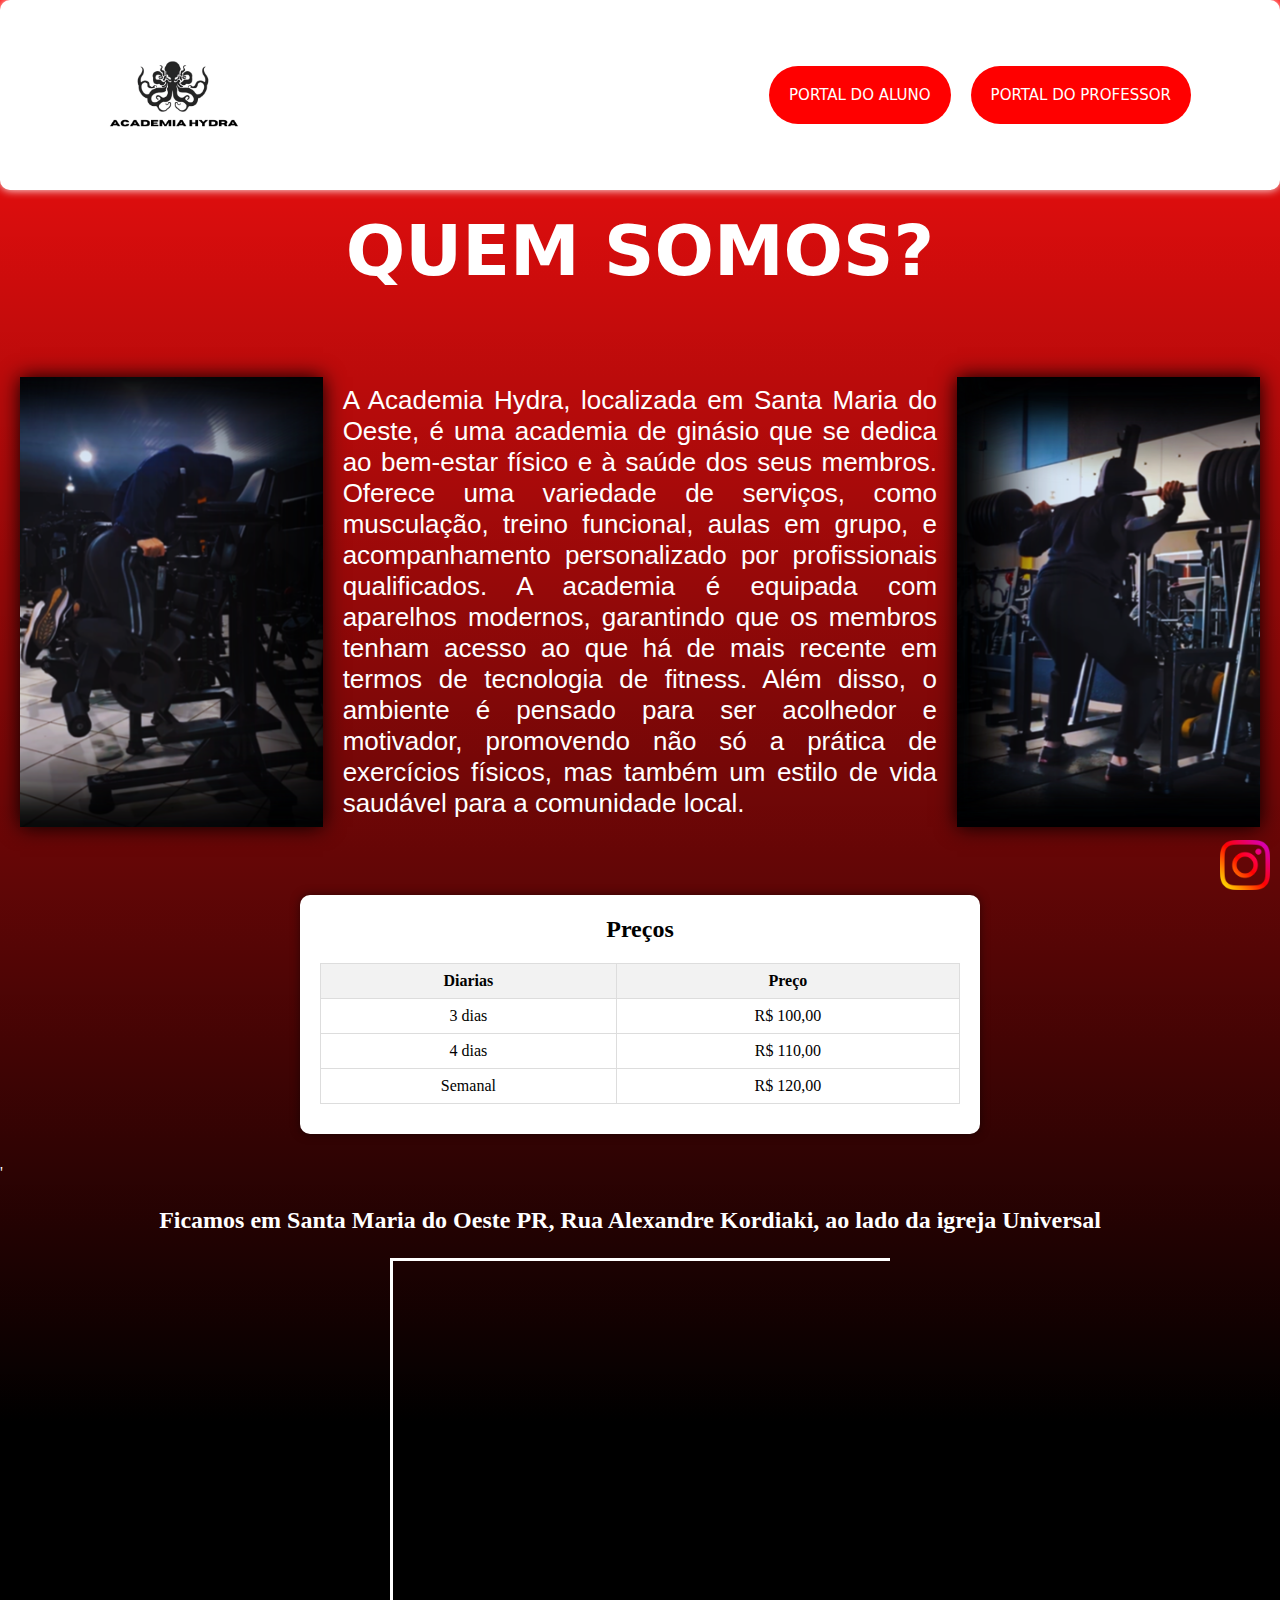
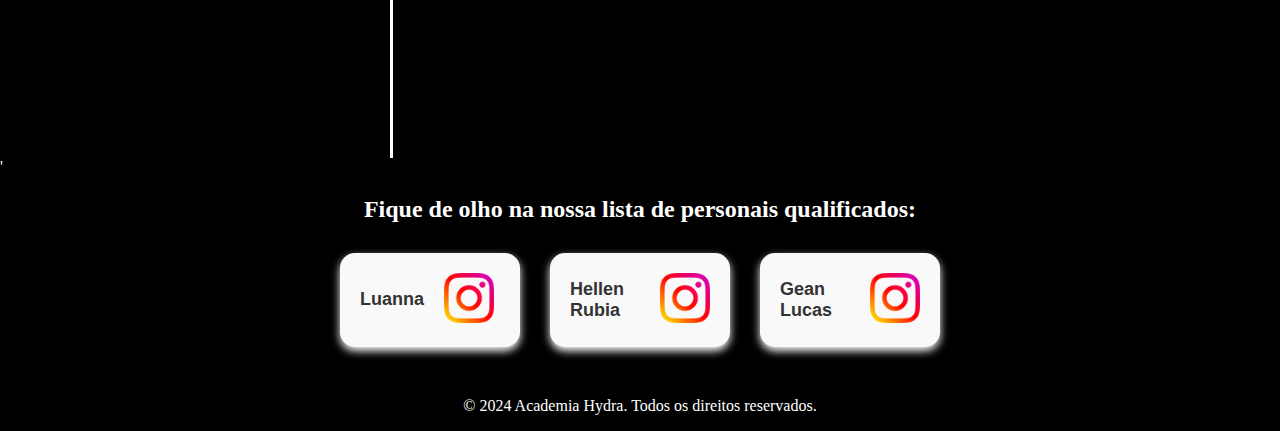
==== index.html @ 4498bfbd "Ajuste css, adicionado footer." ====
<!DOCTYPE html>
<html lang="pt-br">
<head>
    <meta charset="UTF-8">
    <meta name="viewport" content="width=device-width, initial-scale=1.0">
    <link rel="stylesheet" href="style.css">
    <title>Academia Hydra</title>
</head>
<body>
    <div class="container">
        <img src="imagens/Inserir um título.png" alt="logo" class="logo">
    <div class="links">
        <a href="loginAluno.html">PORTAL DO ALUNO</a>
        <a href="loginAluno.html">PORTAL DO PROFESSOR</a>

    </div>
    </div>

    <h1>QUEM SOMOS?</h1>

    <div class="apr">
        <img src="imagens/jean2.png" alt="" id="atleta1">
        <p id="apresentacao">A Academia Hydra, localizada em Santa Maria do Oeste, é uma academia de ginásio que se dedica ao bem-estar físico e à saúde dos seus membros. Oferece uma variedade de serviços, como musculação, treino funcional, aulas em grupo, e acompanhamento personalizado por profissionais qualificados.

            A academia é equipada com aparelhos modernos, garantindo que os membros tenham acesso ao que há de mais recente em termos de tecnologia de fitness. Além disso, o ambiente é pensado para ser acolhedor e motivador, promovendo não só a prática de exercícios físicos, mas também um estilo de vida saudável para a comunidade local.</p>
            <img  src="imagens/Design sem nome (2).png" alt="" id="atleta">
    </div>

    <div class="tabela">
        <h2>Preços</h2>
        <table>
            <tr>
                <th>Diarias</th>
                <th>Preço</th>
            </tr>
            <tr>
                <td>3 dias</td>
                <td>R$ 100,00</td>
            </tr>
            <tr>
                <td>4 dias</td>
                <td>R$ 110,00</td>
            </tr>
            <tr>
                <td>
                    Semanal
                </td>
                <td>
                    R$ 120,00
                </td>
            </tr>
        </table>
    </div>

    <div class="localizacao">
    '    <h2>Ficamos em Santa Maria do Oeste PR, Rua Alexandre Kordiaki,
            ao lado da igreja Universal</h2>        
        <div class="Mapa">
            <div style="max-width:100%;list-style:none; transition: none;overflow:hidden;width:500px;height:500px;"><div id="mapa-iframe" style="height:100%; width:100%;max-width:100%;"><iframe style="height:100%;width:100%;border:0;" frameborder="0" src="https://www.google.com/maps/embed/v1/place?q=Brasil,+PR,+Santa+Maria+do+Oeste,+Alexandre+kordiaki&key=AIzaSyBFw0Qbyq9zTFTd-tUY6dZWTgaQzuU17R8"></iframe></div><a class="code-for-google-map" rel="nofollow" href="https://www.bootstrapskins.com/themes" id="get-data-for-map">premium bootstrap themes</a><style>#embedded-map-display img.text-marker{max-width:none!important;background:none!important;}img{max-width:none}</style></div>
        </div>'
    </div>

    <h2 id="titulo-personais">Fique de olho na nossa lista de personais qualificados:</h2>

    <div class="personais">
        <div class="personal">
            <div>
                <p>Luanna</p>
                <a href="https://www.instagram.com/verselluanna_personaltrainer/" target="_blank">   <img src="imagens/1384063.png"> </a>
            </div>
        </div>
        <div class="personal">
            <div>
                <p>Hellen Rubia</p>
                <a href="https://www.instagram.com/hellenrhubia_personal/" target="_blank">   <img src="imagens/1384063.png"> </a>
            </div>
        </div>
        <div class="personal">
            <div>
                <p>Gean Lucas</p>
                <a href="https://www.instagram.com/geanlucas_abreu/" target="_blank">   <img src="imagens/1384063.png"> </a>
            </div>
        </div>
    </div>
    <a href="https://www.instagram.com/academia__hydra/" target="_blank">   <img src="imagens/1384063.png" id="instagram"> </a>
    <footer>
        <p>© 2024 Academia Hydra. Todos os direitos reservados.</p>
    </footer>
</body>
</html>
---- style.css ----
.container {
    display: flex;
    justify-content: center;
    align-items: center;
    padding: 10px;
    background-color: white;
    border-radius: 10px;
    box-shadow: 0 0 10px;
    gap: 500px;
}


.logo {
    max-width: 170px; 
}
.links{
    
    display: flex;
    gap: 10px;
    


}
.links a {
    margin-left: 10px;
    text-decoration: none;
    color: white;
    font-size: 15px;
    background-color: red;
    border-radius: 100px;
    text-align: center;
    padding: 20px 20px;
    font-family: system-ui, -apple-system, BlinkMacSystemFont, 'Segoe UI', Roboto, Oxygen, Ubuntu, Cantarell, 'Open Sans', 'Helvetica Neue', sans-serif;
}
body {
    margin: 0;
    padding: 0;
    min-height: 100vh;
    background: linear-gradient(to bottom, rgba(255, 0, 0, 0.94), rgb(0, 0, 0) 70%, black 100%);
    color: white;
}

h1 {
    text-align: center;
    color: white;
    font-family: system-ui, -apple-system, BlinkMacSystemFont, 'Segoe UI', Roboto, Oxygen, Ubuntu, Cantarell, 'Open Sans', 'Helvetica Neue', sans-serif;
    font-size: 70px;
    margin-top: 20px;
}

.apr {
    display: flex;
    align-items: center;
    justify-content: center;
    gap: 20px;
    padding: 20px;
}

#apresentacao {
    color: white;
    font-size: 26px;
    width: 700px;
    font-family: Arial, Helvetica, sans-serif;
    text-align: justify; 
}

#atleta, #atleta1 {
    height: 450px;
    border: 5px;
    color: black;
    box-shadow: 0 0 20px;
}

.tabela {
    background-color: white;
    padding: 1px 20px;
    margin: 30px auto;
    padding-bottom: 30px;
    width: 50%;
    border-radius: 10px;
    box-shadow: 0 0 10px rgba(0, 0, 0, 0.5);
    color: black;
    margin-bottom:30px;
}

.tabela h2 {
    font-family: Cambria, Cochin, Georgia, Times, 'Times New Roman', serif;
    color: black;
    font-size: 24px;
    margin-bottom: 20px;
    text-align: center;
}

.tabela table {
    width: 100%;
    border-collapse: collapse;
    text-align: center;
}

.tabela th, .tabela td {
    border: 1px solid #ddd;
    padding: 8px;
}

.tabela th {
    background-color: #f2f2f2;
    font-weight: bold;
}


.Mapa {
    display: flex;
    align-items: center;
    justify-content: center; 
    margin-top: 10px;
    width: 100%;
}

.localizacao h2{
    font-family: Cambria, Cochin, Georgia, Times, 'Times New Roman', serif;
    color: white;
    font-size: 24px;
    margin-right: 20px; 
    
    line-height: 1.5;
    text-align: center;

}

#mapa-iframe {
    width: 50%; 
    height: 400px;
    border: 3px solid white; 
}

#instagram {
    width: 50px;
    position: fixed;
    bottom: 10px;
    right: 10px;
}

.personal {
    background-color: #f9f9f9; 
    border-radius: 15px; 
    box-shadow: 0 4px 8px rgb(255, 255, 255);
    color: #333;
    display: flex;
    justify-content: space-between;
    align-items: center;
    padding: 20px; 
    margin: 0 15px;
    width: 140px;
    transition: transform 0.3s ease;
}

.personal:hover {
    transform: translateY(-5px); 
}

.personal img {
    width: 50px;
    margin-left: 20px;
    transition: transform 0.3s ease;
}

.personal img:hover {
    transform: scale(1.1); 
}

.personal p {
    font-family: 'Arial', sans-serif;
    font-size: 18px; 
    font-weight: bold;
    margin: 0;
}

.personal div {
    display: flex;
    align-items: center;
}

.personal div p {
    
}

#titulo-personais {
    font-family: 'Georgia', serif;
    font-size: 24px;
    color: #ffffff;
    text-align: center;
    margin-bottom: 30px;
    font-weight: bold;

}

.personais {
    display: flex;
    justify-content: center;
    gap: 0px
}

footer {
    background-color: black;
    color: white;
    text-align: center;
    margin-top: 50px;
    bottom: 0;
    width: 100%;
}
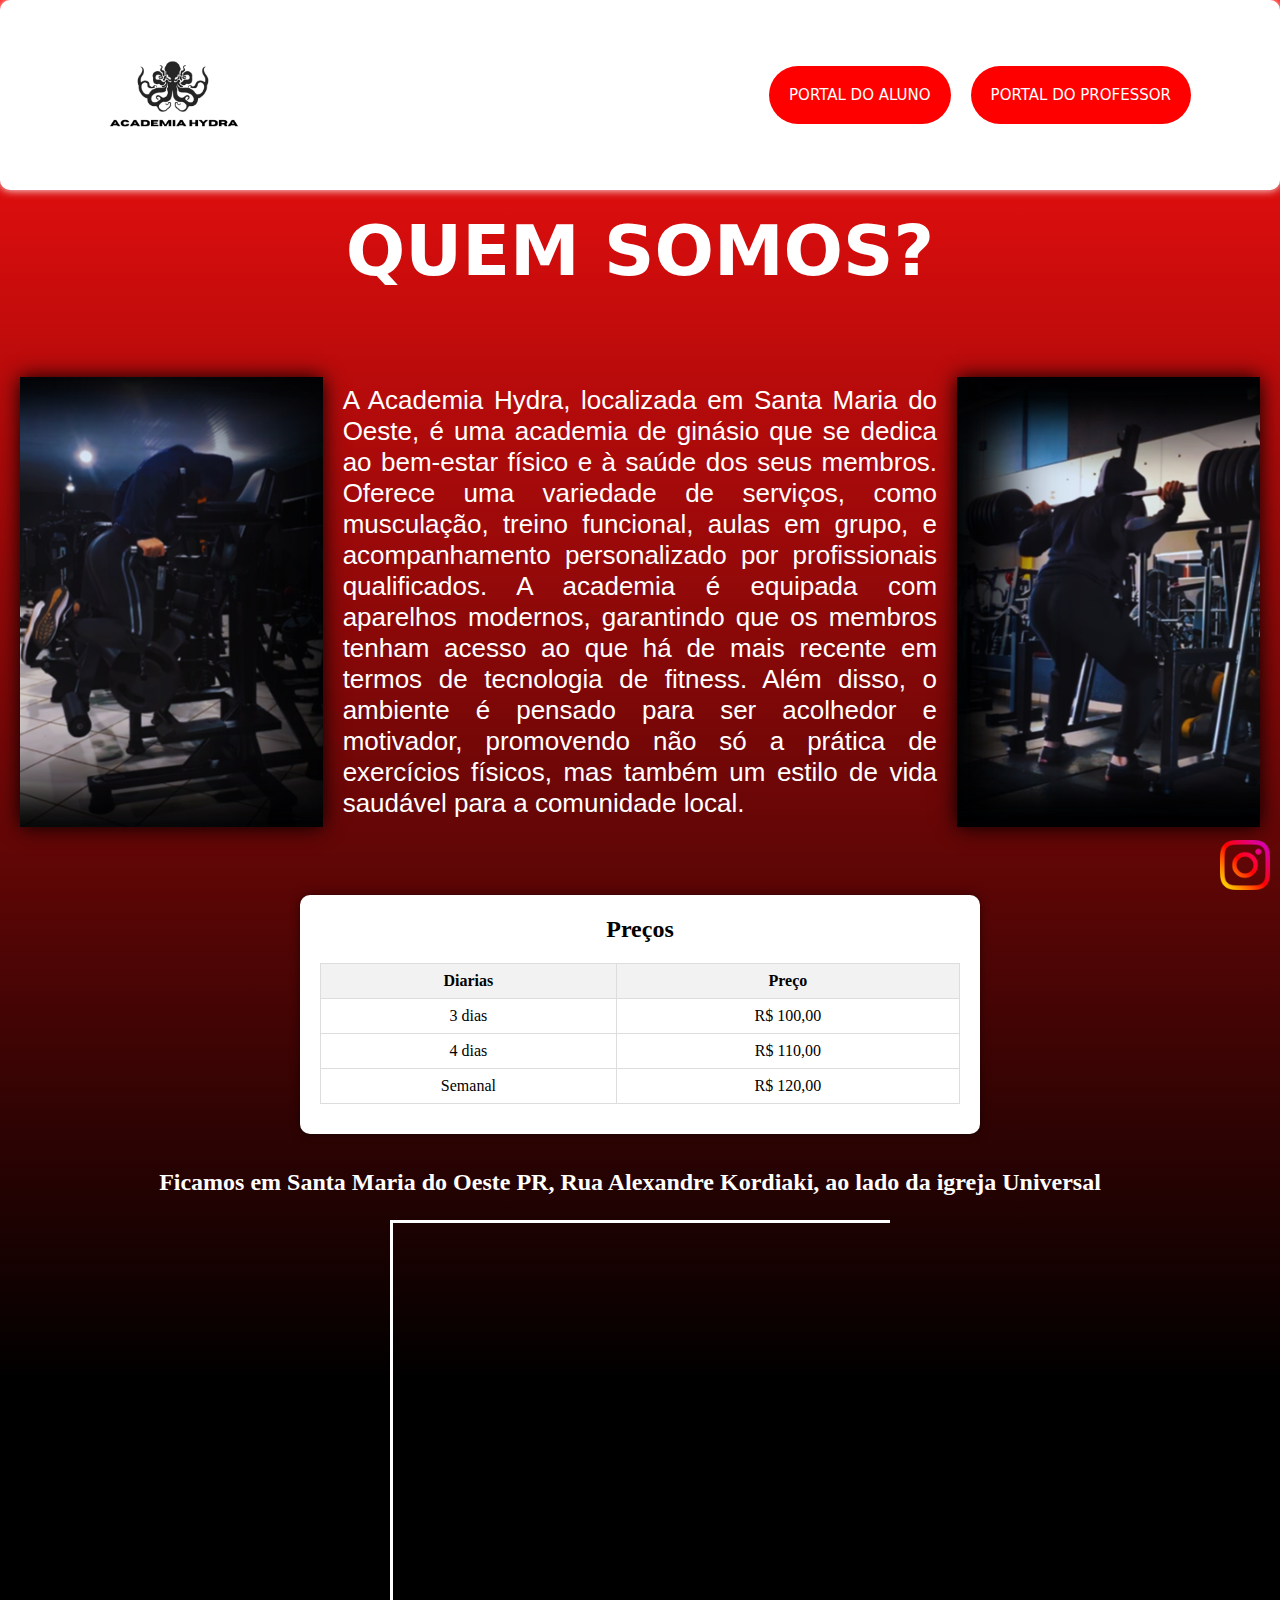
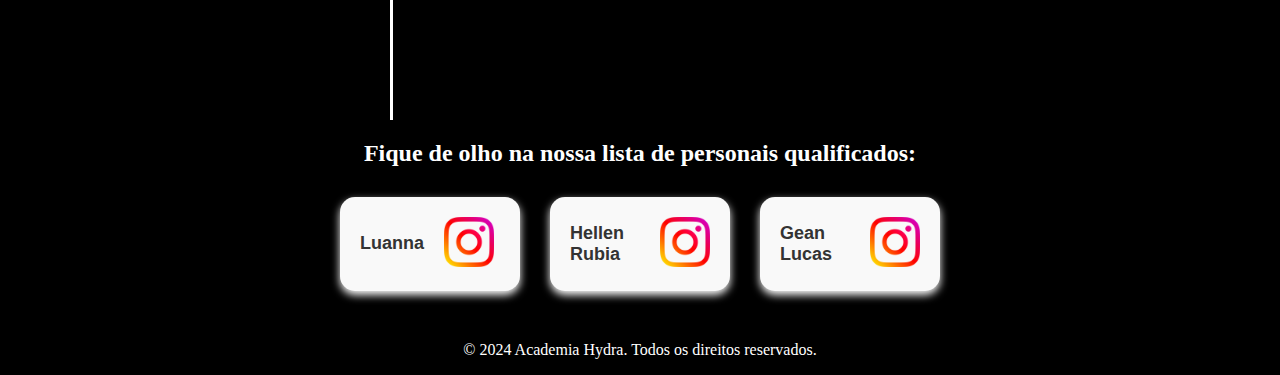
==== commit 5b163304: "Add footer and ajusted css" ====
--- a/index.html
+++ b/index.html
@@ -53,11 +53,17 @@
     </div>
 
     <div class="localizacao">
-    '    <h2>Ficamos em Santa Maria do Oeste PR, Rua Alexandre Kordiaki,
+        <h2>Ficamos em Santa Maria do Oeste PR, Rua Alexandre Kordiaki,
             ao lado da igreja Universal</h2>        
         <div class="Mapa">
-            <div style="max-width:100%;list-style:none; transition: none;overflow:hidden;width:500px;height:500px;"><div id="mapa-iframe" style="height:100%; width:100%;max-width:100%;"><iframe style="height:100%;width:100%;border:0;" frameborder="0" src="https://www.google.com/maps/embed/v1/place?q=Brasil,+PR,+Santa+Maria+do+Oeste,+Alexandre+kordiaki&key=AIzaSyBFw0Qbyq9zTFTd-tUY6dZWTgaQzuU17R8"></iframe></div><a class="code-for-google-map" rel="nofollow" href="https://www.bootstrapskins.com/themes" id="get-data-for-map">premium bootstrap themes</a><style>#embedded-map-display img.text-marker{max-width:none!important;background:none!important;}img{max-width:none}</style></div>
-        </div>'
+            <div style="max-width:100%;list-style:none; transition: none;overflow:hidden;width:500px;height:500px;">
+                <div id="mapa-iframe" style="height:100%; width:100%;max-width:100%;">
+                    <iframe style="height:100%;width:100%;" frameborder="0" src="https://www.google.com/maps/embed/v1/place?q=Brasil,+PR,+Santa+Maria+do+Oeste,+Alexandre+kordiaki&key=AIzaSyBFw0Qbyq9zTFTd-tUY6dZWTgaQzuU17R8">                    </iframe>
+                </div>
+                <a class="code-for-google-map" rel="nofollow" href="https://www.bootstrapskins.com/themes" id="get-data-for-map">premium bootstrap themes</a>
+                <style>#embedded-map-display img.text-marker{max-width:none!important;background:none!important;}img{max-width:none}</style>
+            </div>
+        </div>
     </div>
 
     <h2 id="titulo-personais">Fique de olho na nossa lista de personais qualificados:</h2>
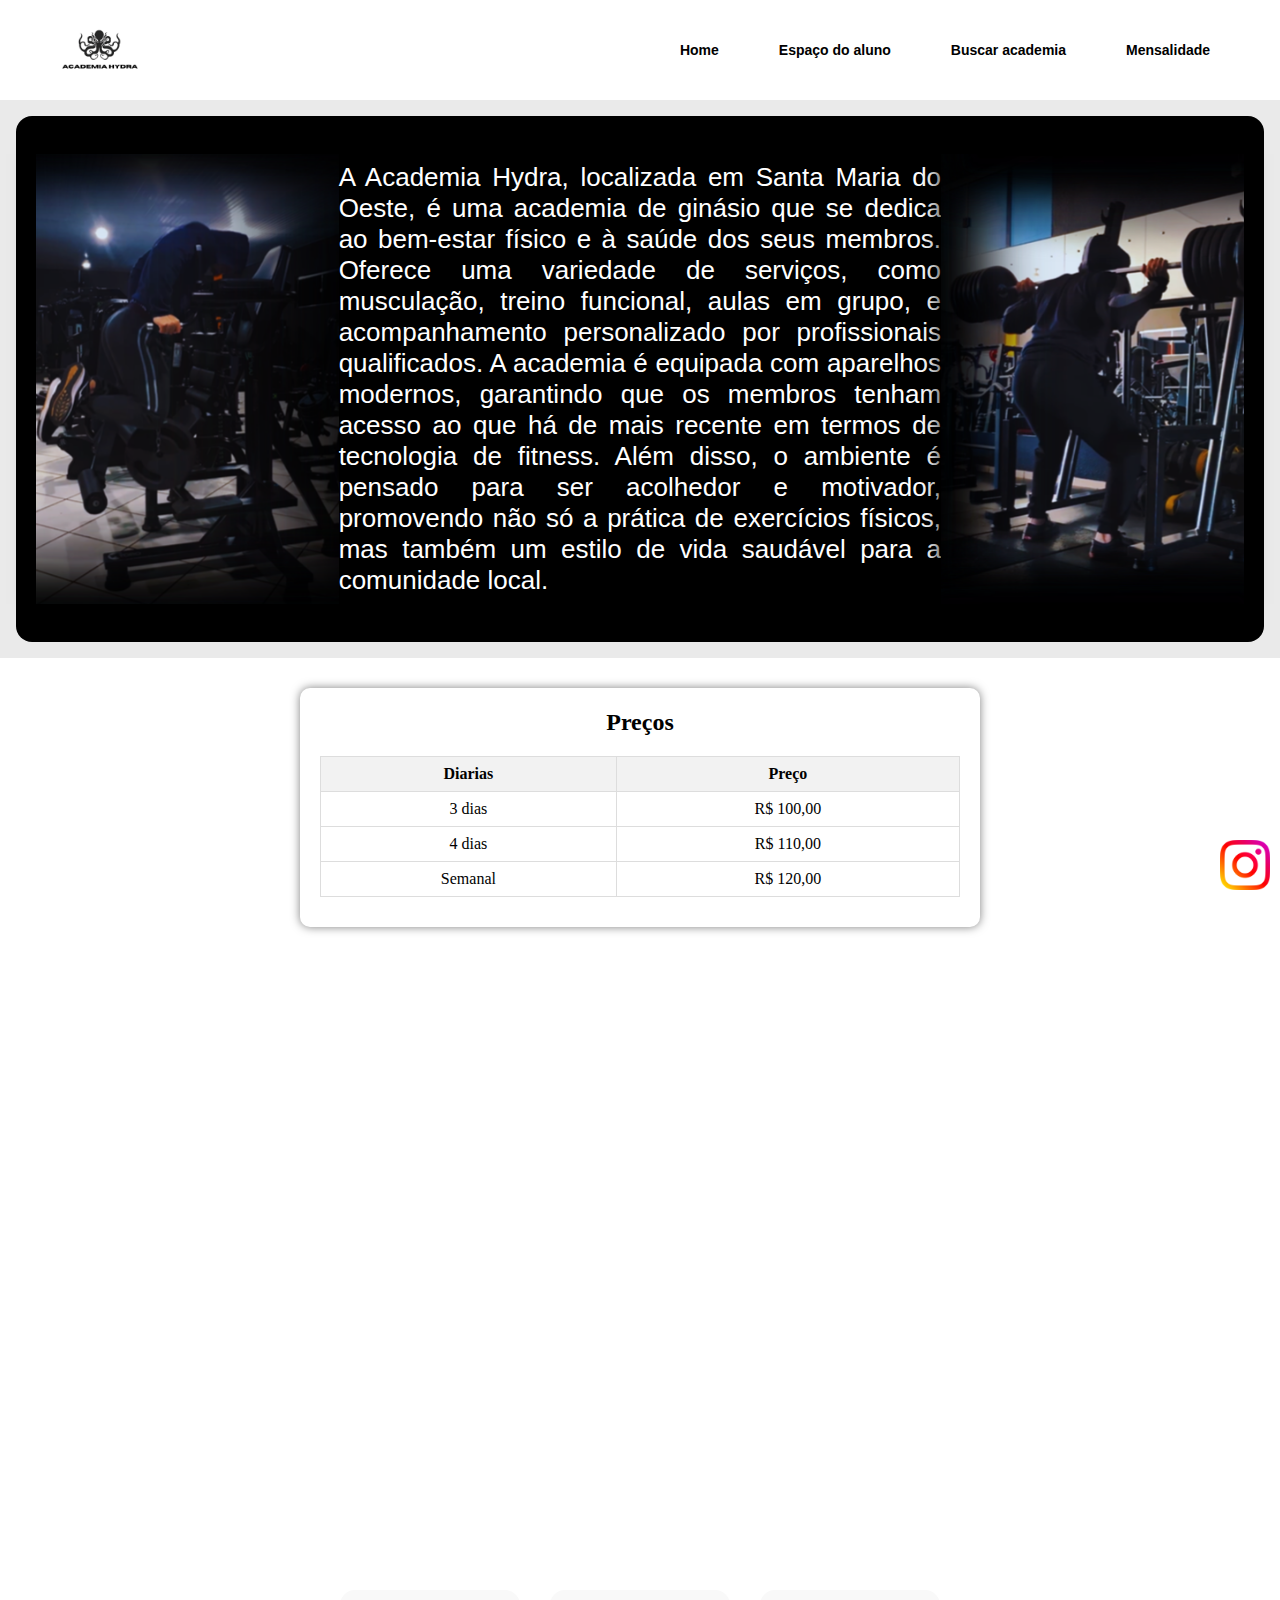
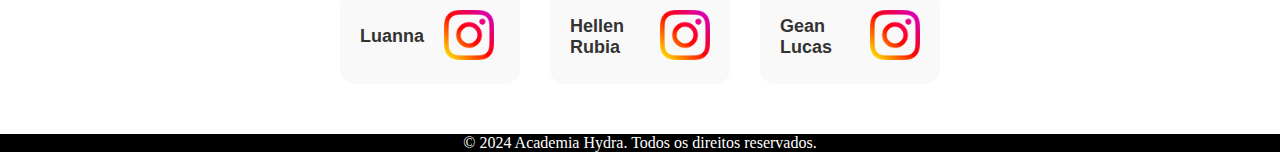
==== commit 1732a4f6: "Atualizado" ====
--- a/index.html
+++ b/index.html
@@ -7,23 +7,24 @@
     <title>Academia Hydra</title>
 </head>
 <body>
-    <div class="container">
-        <img src="imagens/Inserir um título.png" alt="logo" class="logo">
-    <div class="links">
-        <a href="loginAluno.html">PORTAL DO ALUNO</a>
-        <a href="loginAluno.html">PORTAL DO PROFESSOR</a>
+    <header class="header">
+        <img src="imagens/hydra_com_texto.png" alt="logo" class="logo">
+        <nav class="menu">
+            <a href="#">Home</a>
+            <a href="#">Espaço do aluno</a>
+            <a href="#">Buscar academia</a>
+            <a href="#">Mensalidade</a>
+        </nav>
+    </header>
 
-    </div>
-    </div>
-
-    <h1>QUEM SOMOS?</h1>
-
-    <div class="apr">
-        <img src="imagens/jean2.png" alt="" id="atleta1">
-        <p id="apresentacao">A Academia Hydra, localizada em Santa Maria do Oeste, é uma academia de ginásio que se dedica ao bem-estar físico e à saúde dos seus membros. Oferece uma variedade de serviços, como musculação, treino funcional, aulas em grupo, e acompanhamento personalizado por profissionais qualificados.
-
-            A academia é equipada com aparelhos modernos, garantindo que os membros tenham acesso ao que há de mais recente em termos de tecnologia de fitness. Além disso, o ambiente é pensado para ser acolhedor e motivador, promovendo não só a prática de exercícios físicos, mas também um estilo de vida saudável para a comunidade local.</p>
-            <img  src="imagens/Design sem nome (2).png" alt="" id="atleta">
+    <div class="div_central">
+        <!--<h1>QUEM SOMOS?</h1>-->
+        <div class="imagem_central">
+            <img src="imagens/atleta.png" alt="" id="atleta1">
+            <p id="apresentacao">A Academia Hydra, localizada em Santa Maria do Oeste, é uma academia de ginásio que se dedica ao bem-estar físico e à saúde dos seus membros. Oferece uma variedade de serviços, como musculação, treino funcional, aulas em grupo, e acompanhamento personalizado por profissionais qualificados.
+                A academia é equipada com aparelhos modernos, garantindo que os membros tenham acesso ao que há de mais recente em termos de tecnologia de fitness. Além disso, o ambiente é pensado para ser acolhedor e motivador, promovendo não só a prática de exercícios físicos, mas também um estilo de vida saudável para a comunidade local.</p>
+            <img  src="imagens/atleta2.png" alt="" id="atleta">
+        </div>
     </div>
 
     <div class="tabela">
@@ -72,23 +73,23 @@
         <div class="personal">
             <div>
                 <p>Luanna</p>
-                <a href="https://www.instagram.com/verselluanna_personaltrainer/" target="_blank">   <img src="imagens/1384063.png"> </a>
+                <a href="https://www.instagram.com/verselluanna_personaltrainer/" target="_blank">   <img src="imagens/instagramm.png"> </a>
             </div>
         </div>
         <div class="personal">
             <div>
                 <p>Hellen Rubia</p>
-                <a href="https://www.instagram.com/hellenrhubia_personal/" target="_blank">   <img src="imagens/1384063.png"> </a>
+                <a href="https://www.instagram.com/hellenrhubia_personal/" target="_blank">   <img src="imagens/instagramm.png"> </a>
             </div>
         </div>
         <div class="personal">
             <div>
                 <p>Gean Lucas</p>
-                <a href="https://www.instagram.com/geanlucas_abreu/" target="_blank">   <img src="imagens/1384063.png"> </a>
+                <a href="https://www.instagram.com/geanlucas_abreu/" target="_blank">   <img src="imagens/instagramm.png"> </a>
             </div>
         </div>
     </div>
-    <a href="https://www.instagram.com/academia__hydra/" target="_blank">   <img src="imagens/1384063.png" id="instagram"> </a>
+    <a href="https://www.instagram.com/academia__hydra/" target="_blank">   <img src="imagens/instagramm.png" id="instagram"> </a>
     <footer>
         <p>© 2024 Academia Hydra. Todos os direitos reservados.</p>
     </footer>
--- a/style.css
+++ b/style.css
@@ -1,59 +1,66 @@
-.container {
+.header {
     display: flex;
     justify-content: center;
     align-items: center;
-    padding: 10px;
     background-color: white;
-    border-radius: 10px;
     box-shadow: 0 0 10px;
     gap: 500px;
 }
 
-
 .logo {
-    max-width: 170px; 
-}
-.links{
-    
+    max-width: 100px; 
+}
+
+.menu{
     display: flex;
     gap: 10px;
-    
-
-
-}
-.links a {
+}
+.menu a:hover{
+    background-color: lightgray;
+}
+
+.menu a {
     margin-left: 10px;
     text-decoration: none;
-    color: white;
-    font-size: 15px;
-    background-color: red;
+    color: black;
+    font-size: 14px;
+    background-color: white;
     border-radius: 100px;
     text-align: center;
     padding: 20px 20px;
-    font-family: system-ui, -apple-system, BlinkMacSystemFont, 'Segoe UI', Roboto, Oxygen, Ubuntu, Cantarell, 'Open Sans', 'Helvetica Neue', sans-serif;
-}
+    font-family: sans-serif, Arial;
+    font-weight: 550;
+}
+
 body {
     margin: 0;
     padding: 0;
     min-height: 100vh;
-    background: linear-gradient(to bottom, rgba(255, 0, 0, 0.94), rgb(0, 0, 0) 70%, black 100%);
-    color: white;
+    background-color: rgb(214, 214)
 }
 
 h1 {
     text-align: center;
-    color: white;
+    color: black;
     font-family: system-ui, -apple-system, BlinkMacSystemFont, 'Segoe UI', Roboto, Oxygen, Ubuntu, Cantarell, 'Open Sans', 'Helvetica Neue', sans-serif;
     font-size: 70px;
     margin-top: 20px;
-}
-
-.apr {
+    background-color: green;
+}
+.imagem_central {
     display: flex;
     align-items: center;
     justify-content: center;
-    gap: 20px;
     padding: 20px;
+    border-radius: 16px;
+    background-color: black;
+}
+.div_central{
+    background-color: rgb(234, 234, 234);
+    padding: 16px;
+}
+.imagem_promocao{
+    width: 00px;
 }
 
 #apresentacao {
@@ -180,10 +187,6 @@
     align-items: center;
 }
 
-.personal div p {
-    
-}
-
 #titulo-personais {
     font-family: 'Georgia', serif;
     font-size: 24px;
@@ -207,4 +210,6 @@
     margin-top: 50px;
     bottom: 0;
     width: 100%;
-}+}
+
+ 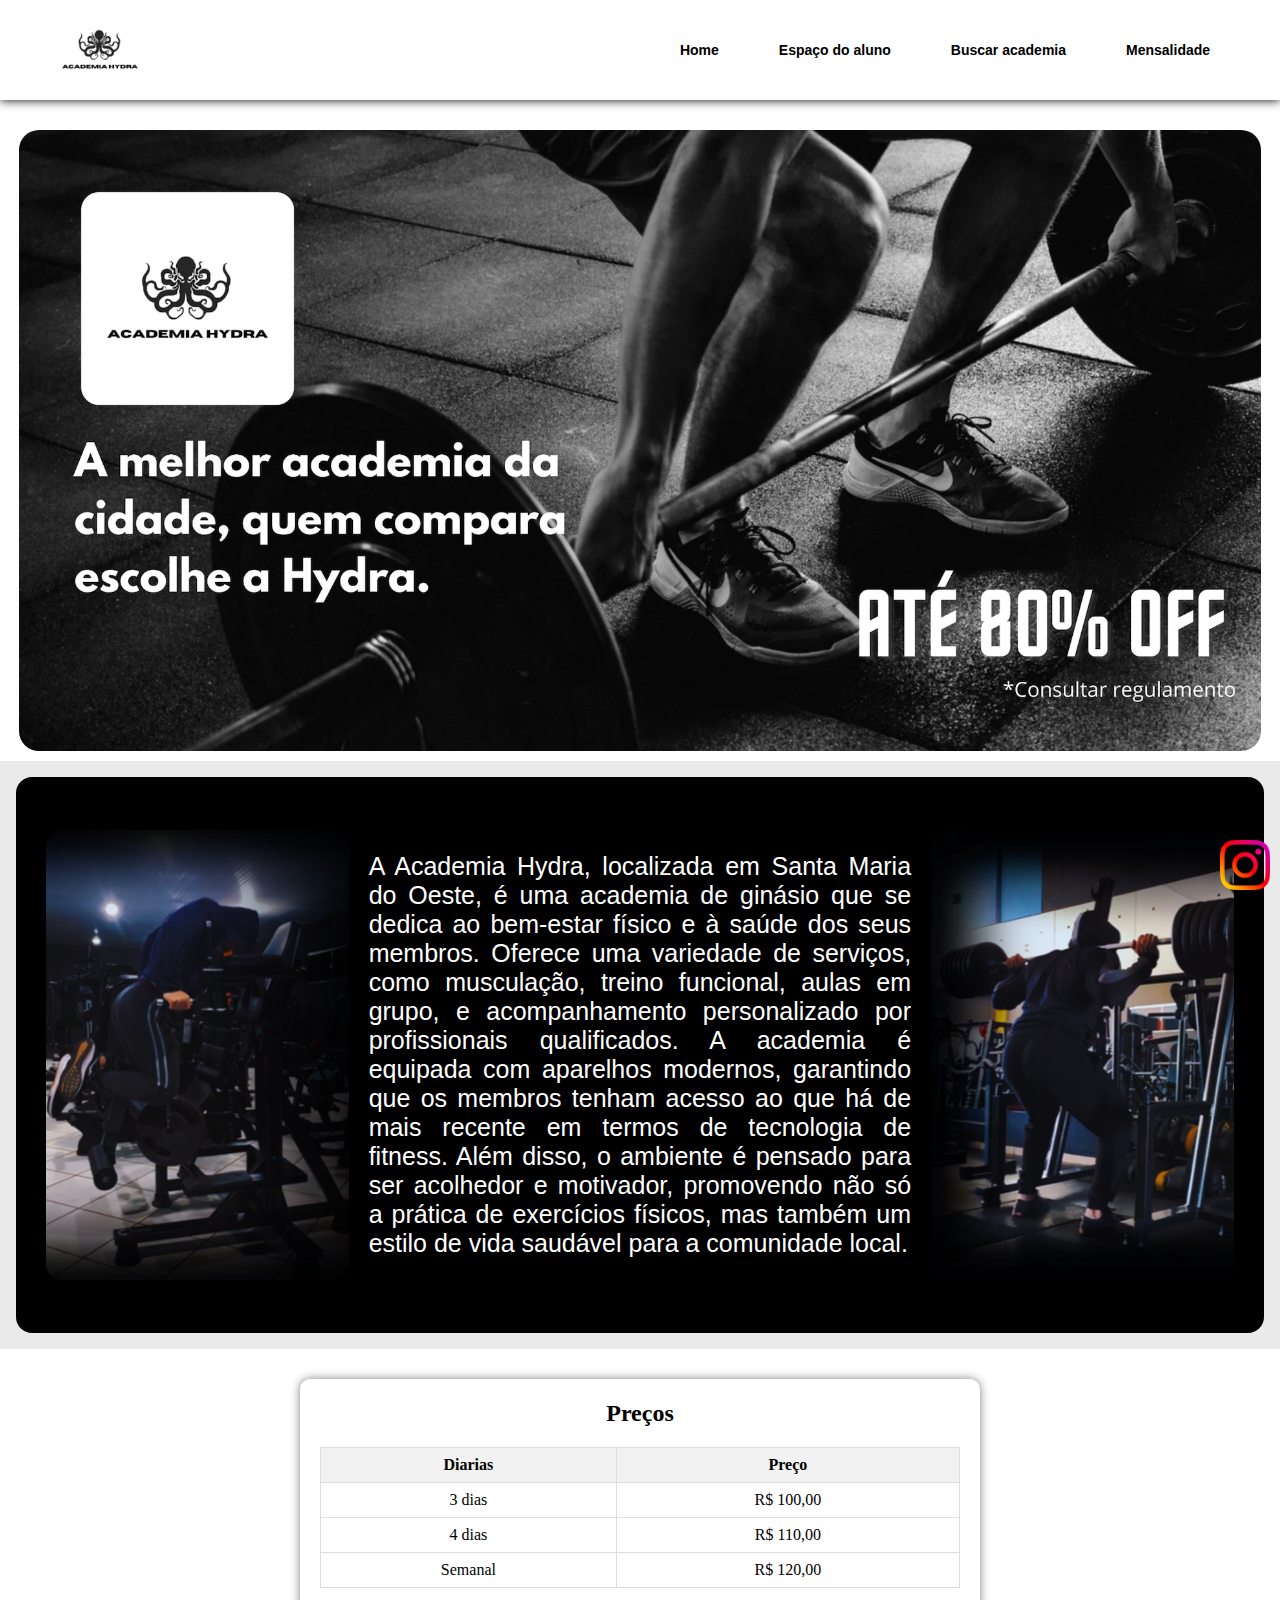
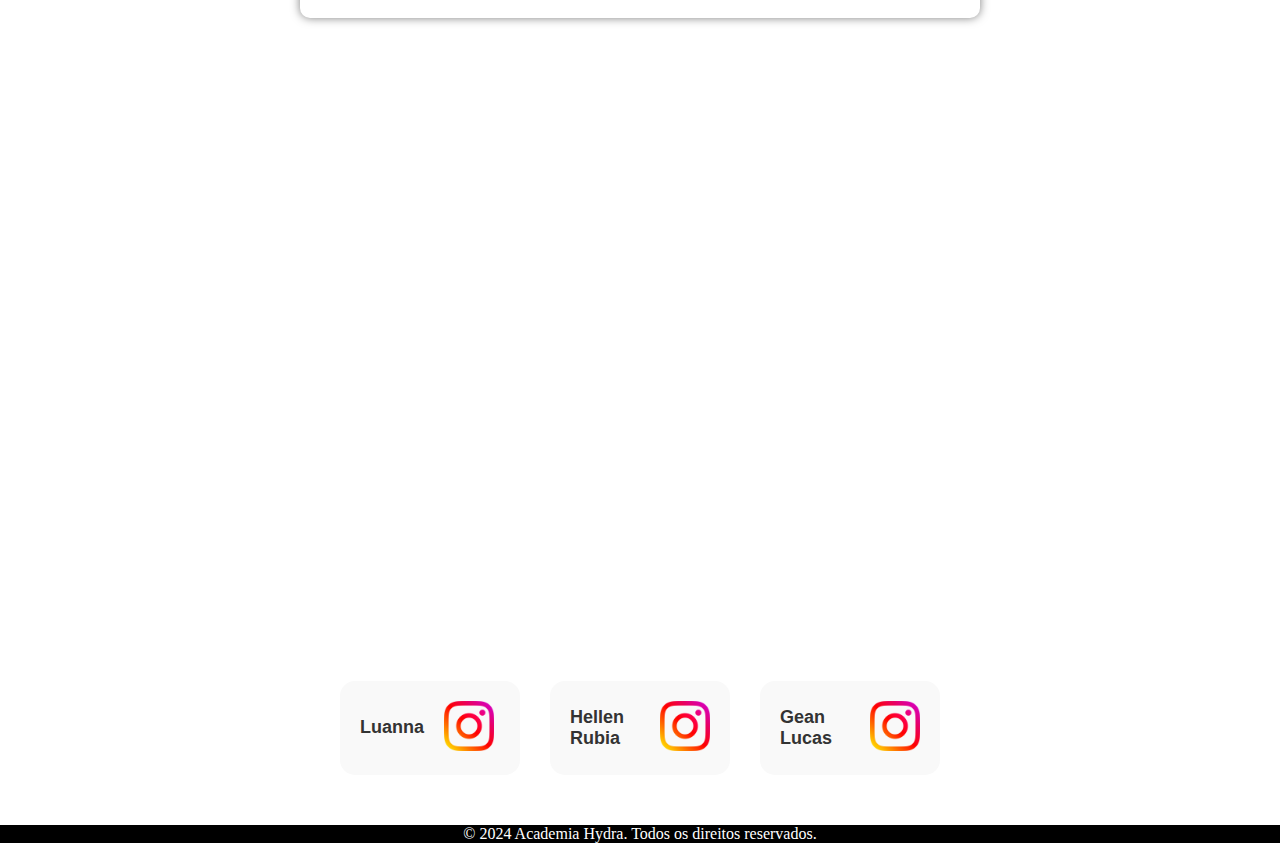
==== commit 71a5e05c: "header e imagem de promocao" ====
--- a/index.html
+++ b/index.html
@@ -16,6 +16,10 @@
             <a href="#">Mensalidade</a>
         </nav>
     </header>
+
+    <div class="promocao">
+        <img src="imagens/banner_promocao.png">
+    </div>
 
     <div class="div_central">
         <!--<h1>QUEM SOMOS?</h1>-->
--- a/style.css
+++ b/style.css
@@ -8,7 +8,8 @@
 }
 
 .logo {
-    max-width: 100px; 
+    max-width: 100px;
+    
 }
 
 .menu{
@@ -36,7 +37,8 @@
     margin: 0;
     padding: 0;
     min-height: 100vh;
-    background-color: rgb(214, 214)
+    background-color: rgb(214, 214);
+    max-width: 1920px;
 }
 
 h1 {
@@ -51,7 +53,7 @@
     display: flex;
     align-items: center;
     justify-content: center;
-    padding: 20px;
+    padding: 30px;
     border-radius: 16px;
     background-color: black;
 }
@@ -59,16 +61,26 @@
     background-color: rgb(234, 234, 234);
     padding: 16px;
 }
-.imagem_promocao{
-    width: 00px;
+.promocao img{
+    max-width: 97vw;
+    border-radius: 30px;
+    padding: 10px;
+    
+}
+.promocao{
+    display: flex;
+    justify-content: center;
+    margin-top: 20px;
 }
 
 #apresentacao {
     color: white;
-    font-size: 26px;
+    font-size: 25px;
     width: 700px;
+    padding: 20px;
     font-family: Arial, Helvetica, sans-serif;
-    text-align: justify; 
+    text-align: justify;
+    justify-content: center;
 }
 
 #atleta, #atleta1 {
@@ -76,6 +88,7 @@
     border: 5px;
     color: black;
     box-shadow: 0 0 20px;
+    border-radius: 16px;
 }
 
 .tabela {
@@ -211,5 +224,4 @@
     bottom: 0;
     width: 100%;
 }
-
  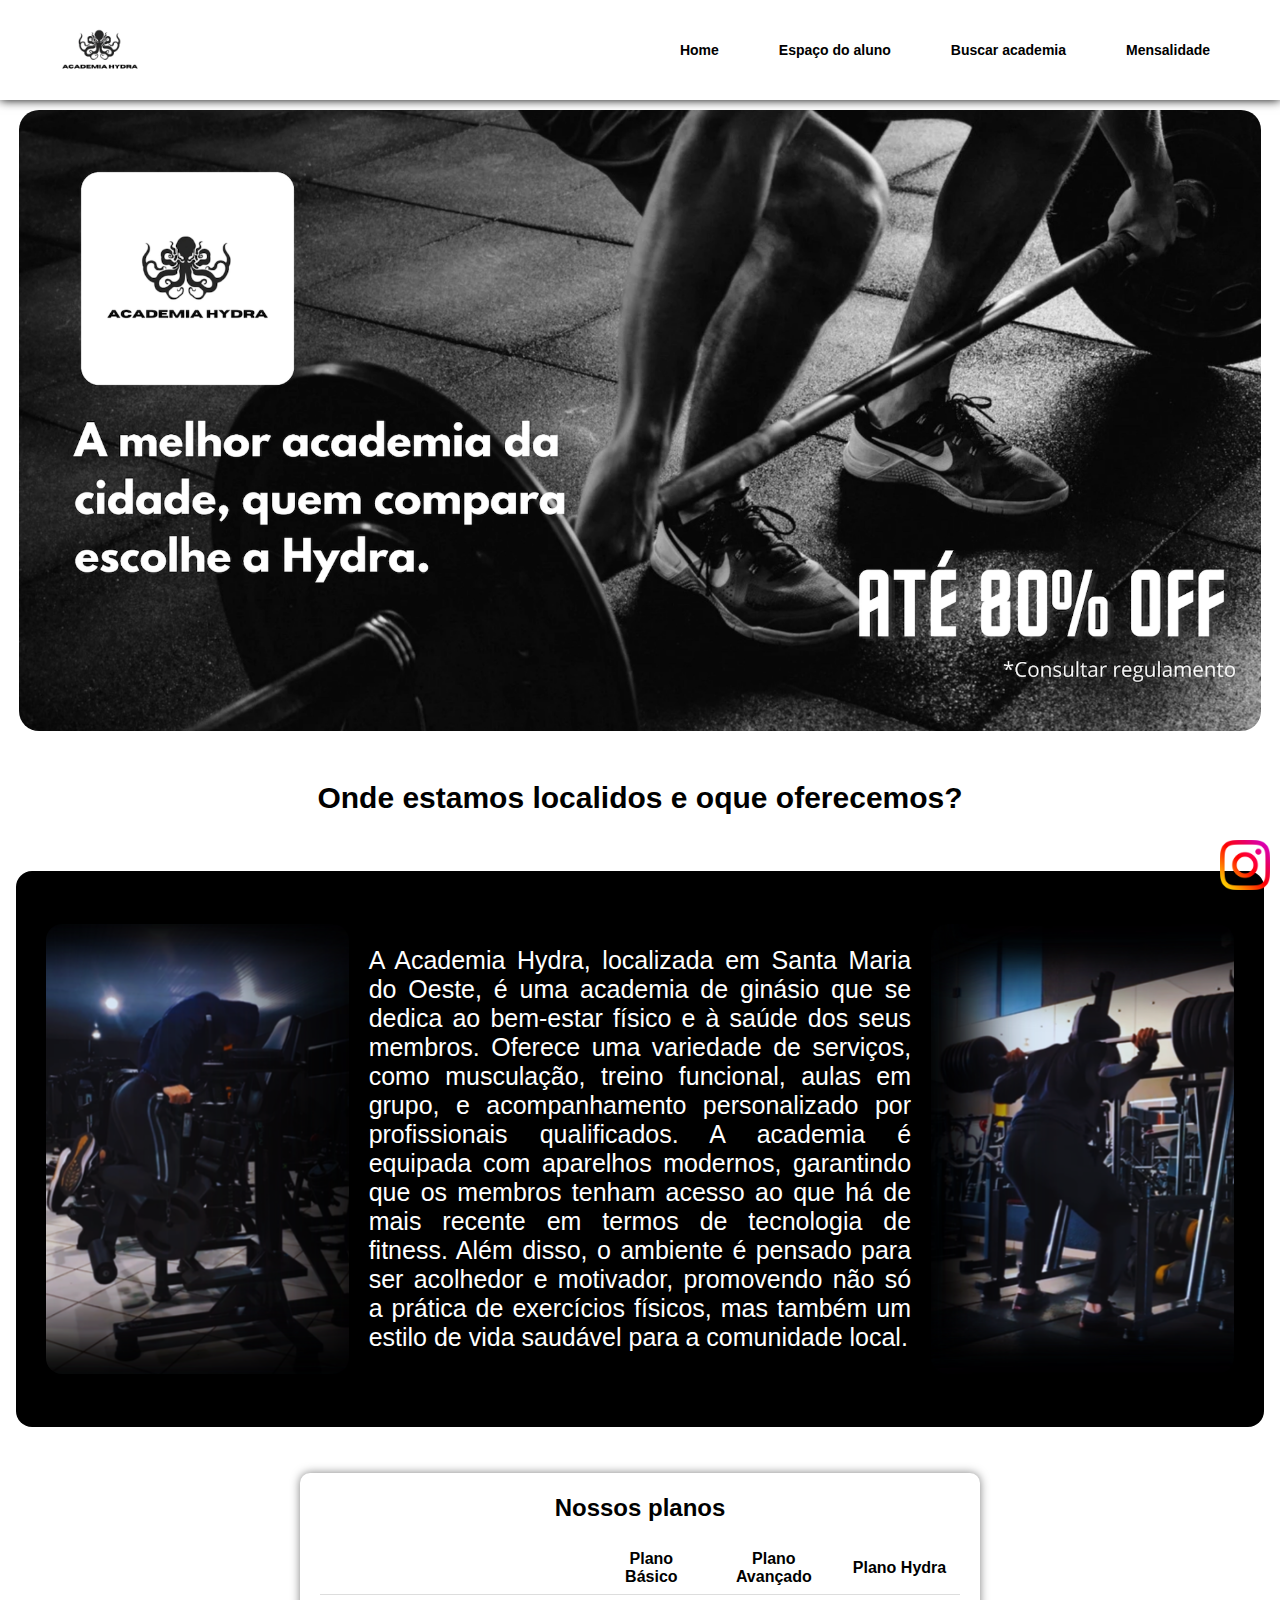
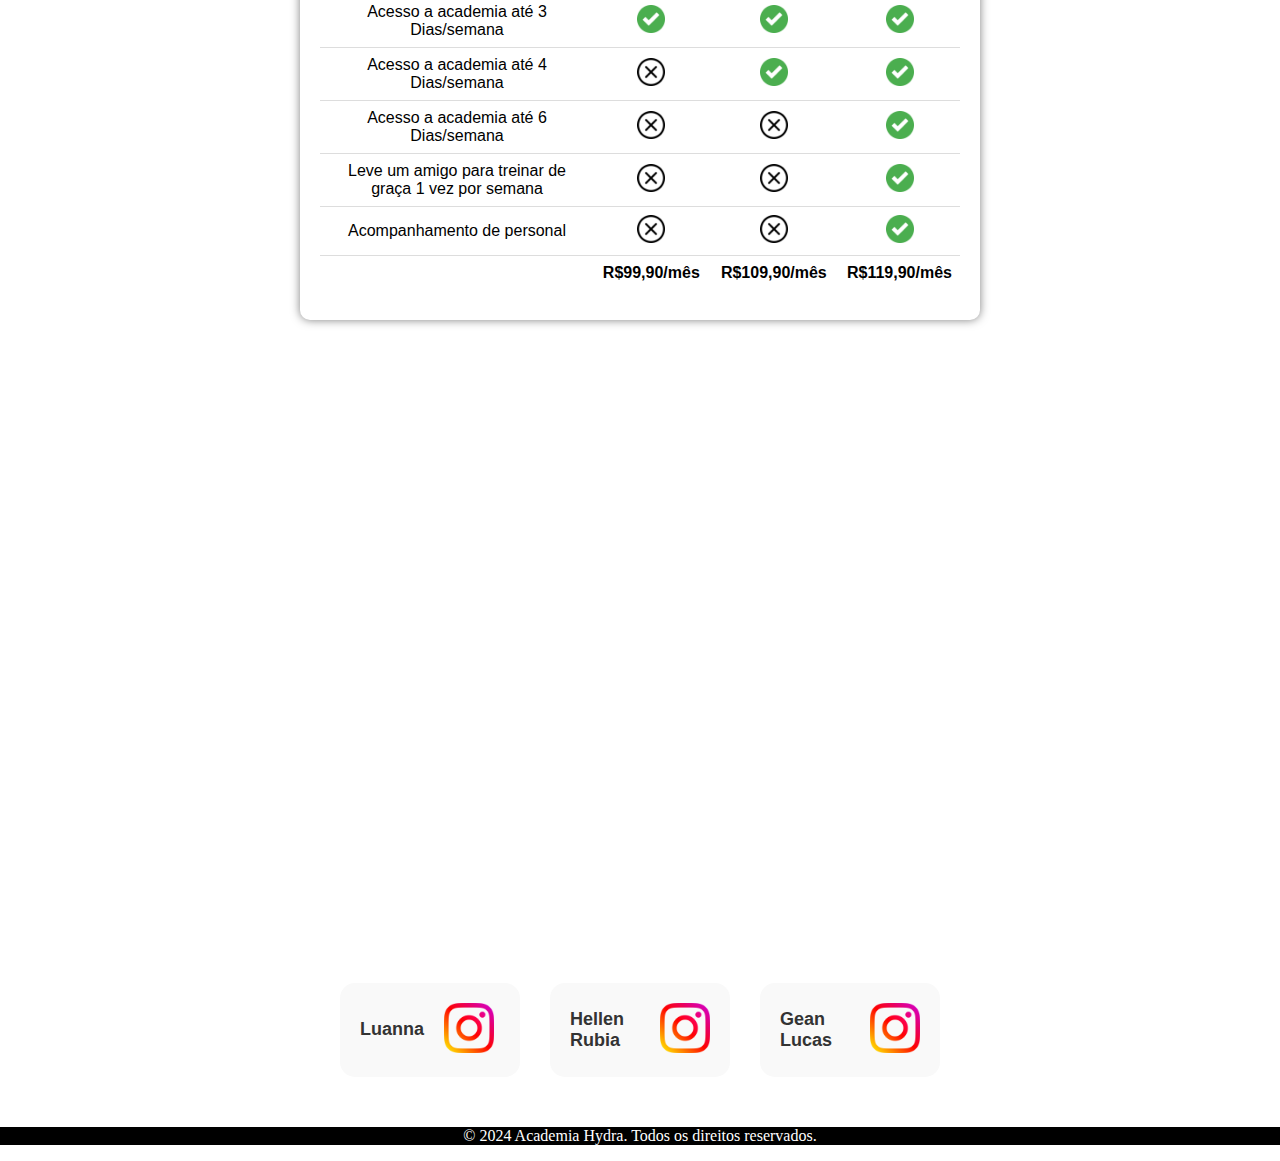
==== commit 45978f8a: "tabela de preços ajustada" ====
--- a/index.html
+++ b/index.html
@@ -21,8 +21,9 @@
         <img src="imagens/banner_promocao.png">
     </div>
 
+    <h1>Onde estamos localidos e oque oferecemos?</h1>
+
     <div class="div_central">
-        <!--<h1>QUEM SOMOS?</h1>-->
         <div class="imagem_central">
             <img src="imagens/atleta.png" alt="" id="atleta1">
             <p id="apresentacao">A Academia Hydra, localizada em Santa Maria do Oeste, é uma academia de ginásio que se dedica ao bem-estar físico e à saúde dos seus membros. Oferece uma variedade de serviços, como musculação, treino funcional, aulas em grupo, e acompanhamento personalizado por profissionais qualificados.
@@ -32,27 +33,49 @@
     </div>
 
     <div class="tabela">
-        <h2>Preços</h2>
+        <h2>Nossos planos</h2>
         <table>
             <tr>
-                <th>Diarias</th>
-                <th>Preço</th>
+                <th> </th>
+                <th>Plano Básico</th>
+                <th>Plano Avançado</th>
+                <th>Plano Hydra</th>
             </tr>
             <tr>
-                <td>3 dias</td>
-                <td>R$ 100,00</td>
+                <td>Acesso a academia até 3 Dias/semana</td>
+                <td><img src=imagens/check.png></td>
+                <td><img src=imagens/check.png></td>
+                <td><img src=imagens/check.png></td>
             </tr>
             <tr>
-                <td>4 dias</td>
-                <td>R$ 110,00</td>
+                <td class="info">Acesso a academia até 4 Dias/semana</td>
+                <td><img src=imagens/x.png></td>
+                <td><img src=imagens/check.png></td>
+                <td><img src=imagens/check.png></td>
+            </tr>
+            <tr>
+                <td class="info">Acesso a academia até 6 Dias/semana</td>
+                <td><img src=imagens/x.png></td>
+                <td><img src=imagens/x.png></td>
+                <td><img src=imagens/check.png></td>
+            </tr>
+            <tr>
+                <td class="info">Leve um amigo para treinar de graça 1 vez por semana</td>
+                <td><img src=imagens/x.png></td>
+                <td><img src=imagens/x.png></td>
+                <td><img src=imagens/check.png></td>
+            </tr>
+            <tr>
+                <td class="info">Acompanhamento de personal</td>
+                <td><img src=imagens/x.png></td>
+                <td><img src=imagens/x.png></td>
+                <td><img src=imagens/check.png></td>
             </tr>
             <tr>
                 <td>
-                    Semanal
-                </td>
-                <td>
-                    R$ 120,00
-                </td>
+                <td><b>R$99,90/mês</b></td>
+                <td><b>R$109,90/mês</b></td>
+                <td><b>R$119,90/mês</b></td>
             </tr>
         </table>
     </div>
--- a/style.css
+++ b/style.css
@@ -44,10 +44,9 @@
 h1 {
     text-align: center;
     color: black;
-    font-family: system-ui, -apple-system, BlinkMacSystemFont, 'Segoe UI', Roboto, Oxygen, Ubuntu, Cantarell, 'Open Sans', 'Helvetica Neue', sans-serif;
-    font-size: 70px;
-    margin-top: 20px;
-    background-color: green;
+    font-family: sans-serif, Arial;
+    font-size: 30px;
+    padding: 20px;
 }
 .imagem_central {
     display: flex;
@@ -58,7 +57,7 @@
     background-color: black;
 }
 .div_central{
-    background-color: rgb(234, 234, 234);
+    background-color: white;
     padding: 16px;
 }
 .promocao img{
@@ -70,7 +69,6 @@
 .promocao{
     display: flex;
     justify-content: center;
-    margin-top: 20px;
 }
 
 #apresentacao {
@@ -104,7 +102,7 @@
 }
 
 .tabela h2 {
-    font-family: Cambria, Cochin, Georgia, Times, 'Times New Roman', serif;
+    font-family: sans-serif, Arial;
     color: black;
     font-size: 24px;
     margin-bottom: 20px;
@@ -120,10 +118,21 @@
 .tabela th, .tabela td {
     border: 1px solid #ddd;
     padding: 8px;
+    border-bottom: none;
+    border-right: none;
+    border-left: none;
+    font-family: sans-serif, Arial;
+}
+.tabela th{
+    border-top: none;
+}
+
+.tabela td img{
+    width: 28px;
 }
 
 .tabela th {
-    background-color: #f2f2f2;
+    background-color: white;
     font-weight: bold;
 }
 
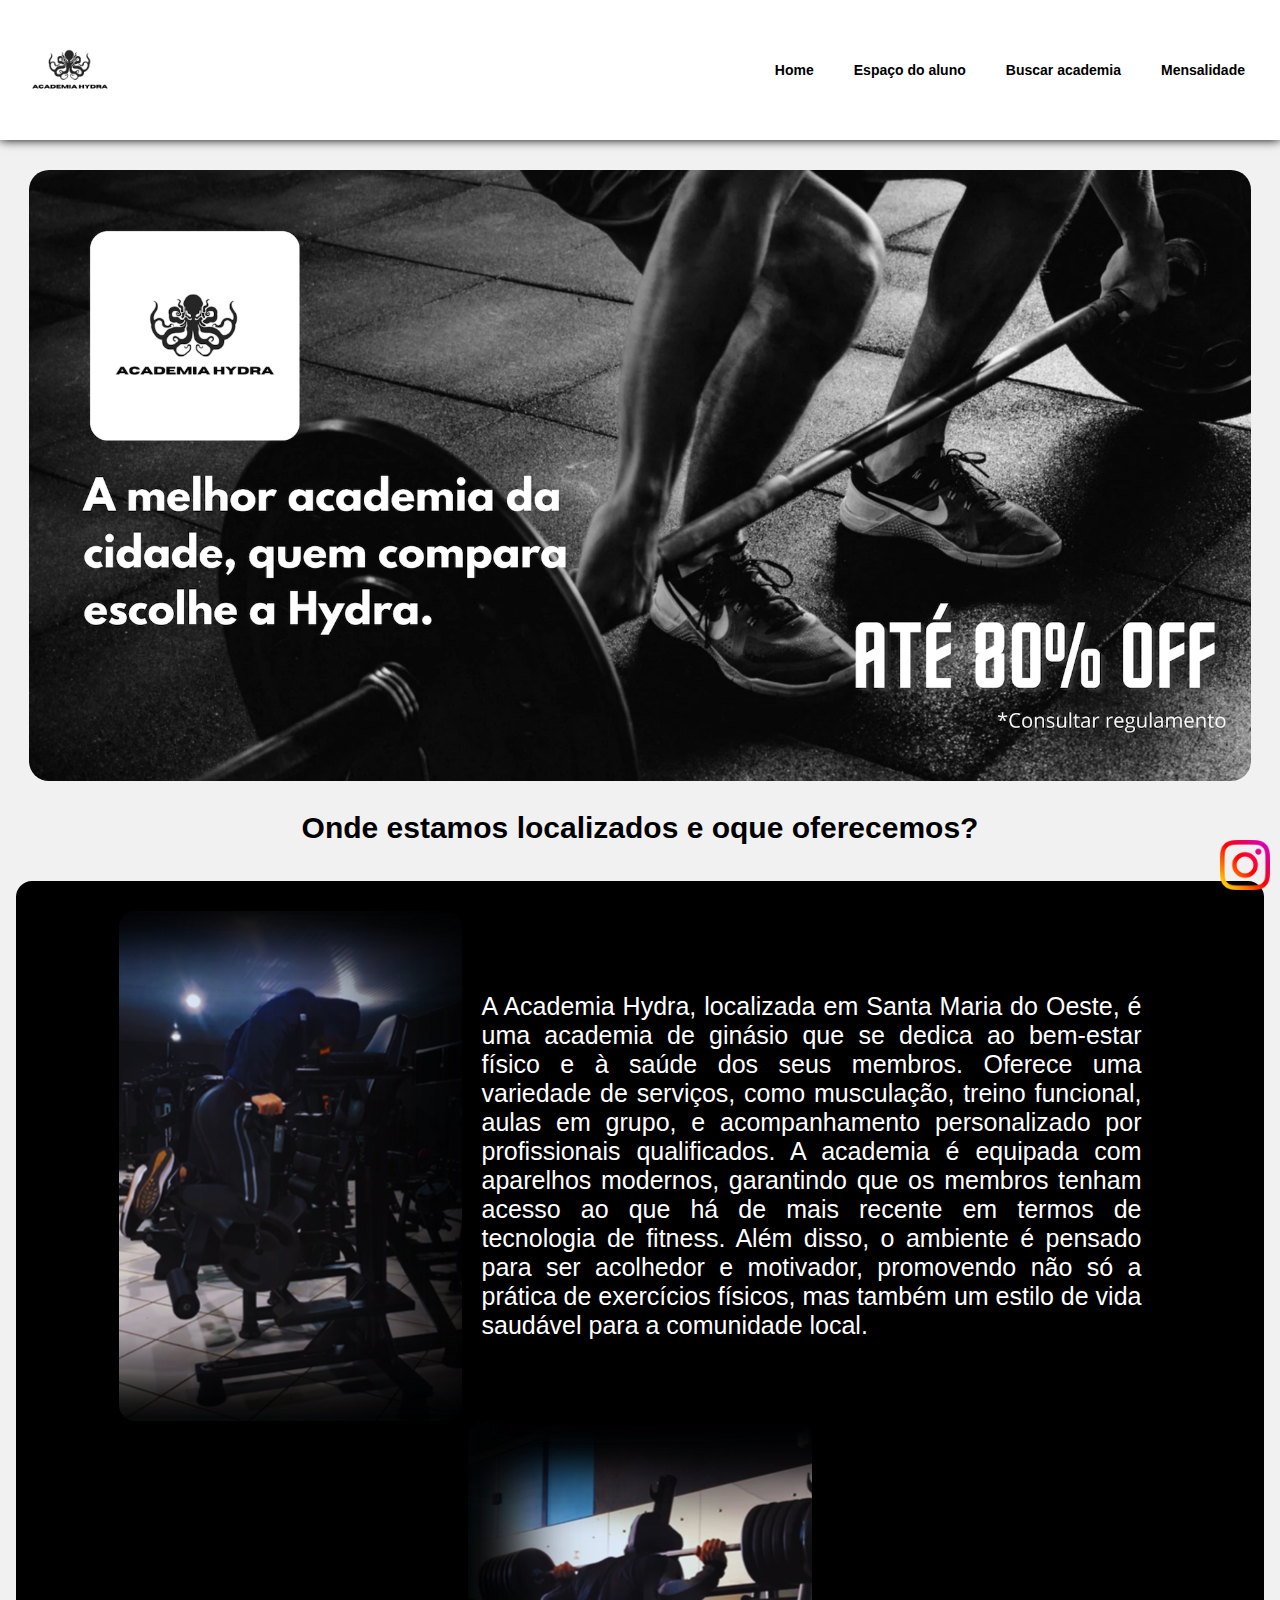
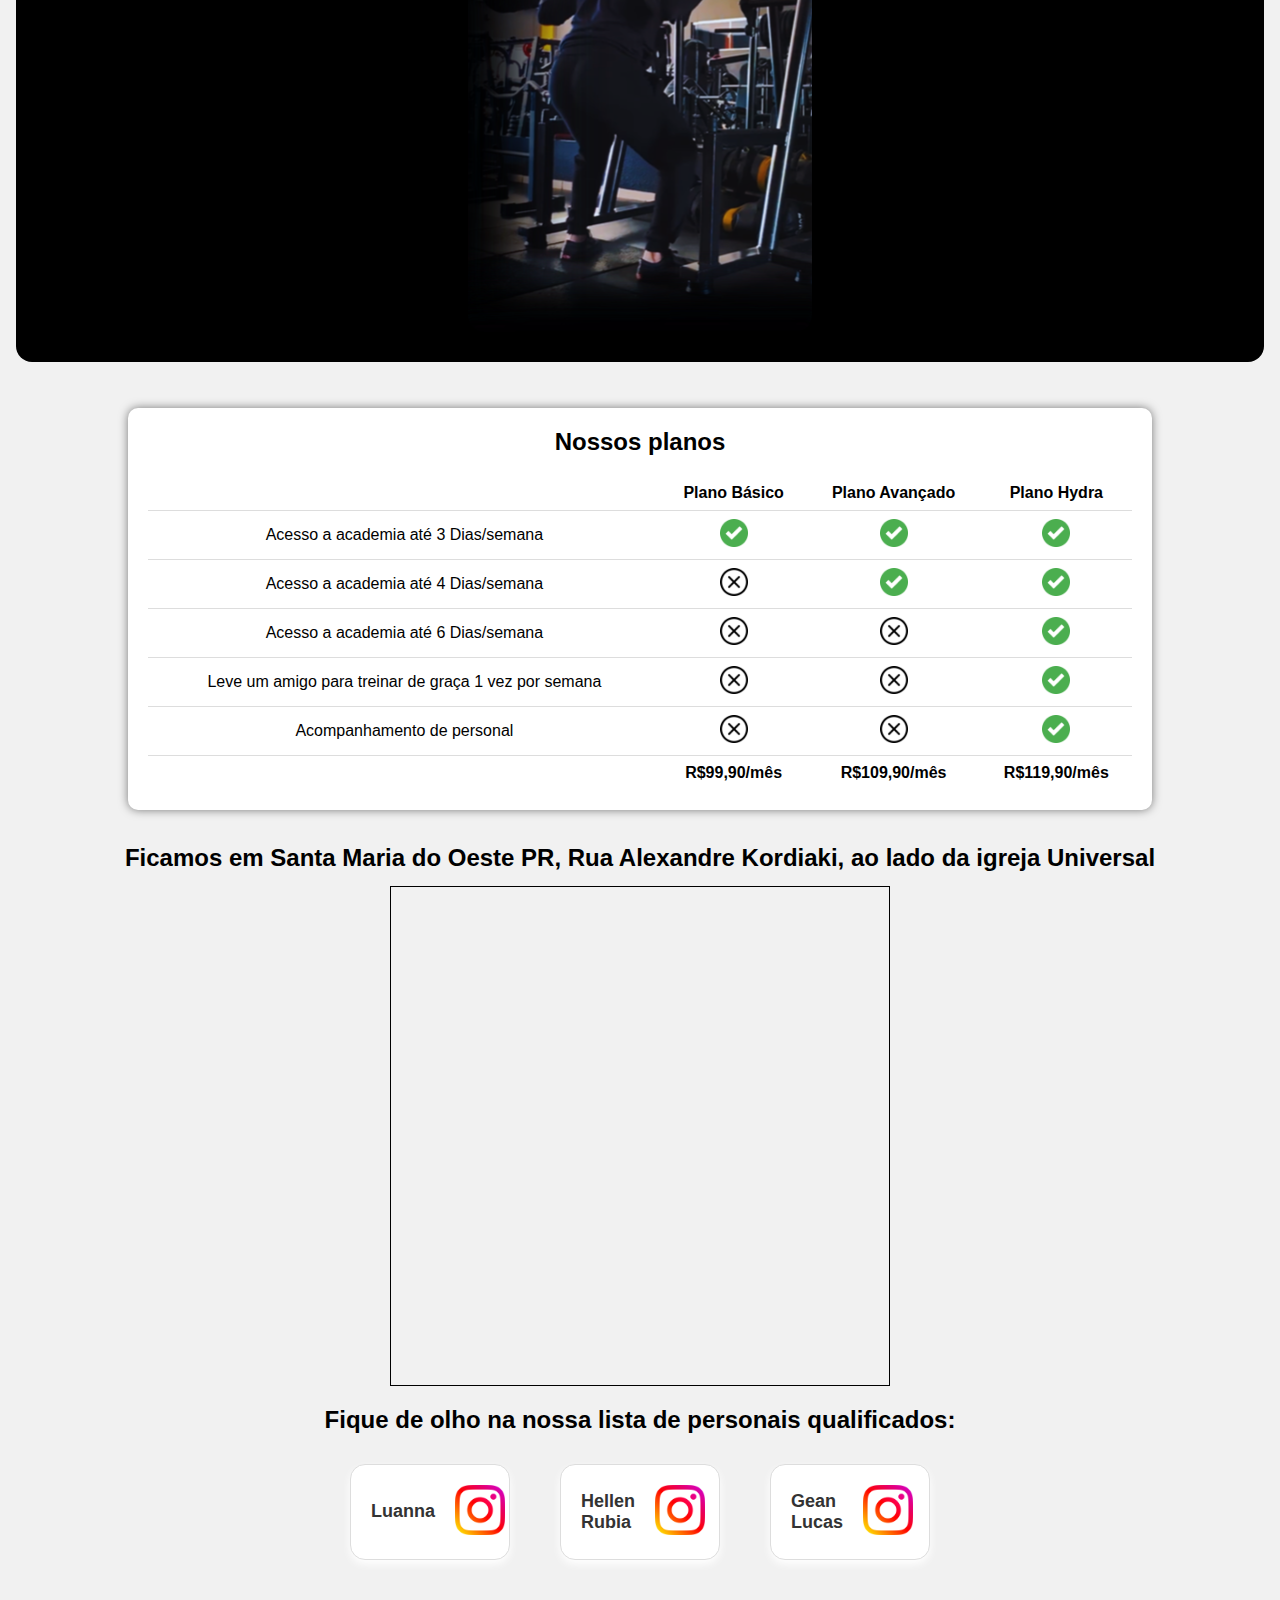
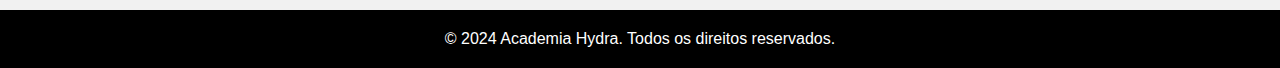
==== commit 3129f245: "agr ta quase totalmente responsivo xD" ====
--- a/index.html
+++ b/index.html
@@ -21,7 +21,7 @@
         <img src="imagens/banner_promocao.png">
     </div>
 
-    <h1>Onde estamos localidos e oque oferecemos?</h1>
+    <h1>Onde estamos localizados e oque oferecemos?</h1>
 
     <div class="div_central">
         <div class="imagem_central">
@@ -86,7 +86,7 @@
         <div class="Mapa">
             <div style="max-width:100%;list-style:none; transition: none;overflow:hidden;width:500px;height:500px;">
                 <div id="mapa-iframe" style="height:100%; width:100%;max-width:100%;">
-                    <iframe style="height:100%;width:100%;" frameborder="0" src="https://www.google.com/maps/embed/v1/place?q=Brasil,+PR,+Santa+Maria+do+Oeste,+Alexandre+kordiaki&key=AIzaSyBFw0Qbyq9zTFTd-tUY6dZWTgaQzuU17R8">                    </iframe>
+                    <iframe style="height:100%;width:100%;" frameborder="0" src="https://www.google.com/maps/embed/v1/place?q=Brasil,+PR,+Santa+Maria+do+Oeste,+Alexandre+kordiaki&key=AIzaSyBFw0Qbyq9zTFTd-tUY6dZWTgaQzuU17R8"></iframe>
                 </div>
                 <a class="code-for-google-map" rel="nofollow" href="https://www.bootstrapskins.com/themes" id="get-data-for-map">premium bootstrap themes</a>
                 <style>#embedded-map-display img.text-marker{max-width:none!important;background:none!important;}img{max-width:none}</style>
--- a/style.css
+++ b/style.css
@@ -1,44 +1,14 @@
-.header {
-    display: flex;
-    justify-content: center;
-    align-items: center;
-    background-color: white;
-    box-shadow: 0 0 10px;
-    gap: 500px;
-}
-
-.logo {
-    max-width: 100px;
-    
-}
-
-.menu{
-    display: flex;
-    gap: 10px;
-}
-.menu a:hover{
-    background-color: lightgray;
-}
-
-.menu a {
-    margin-left: 10px;
-    text-decoration: none;
-    color: black;
-    font-size: 14px;
-    background-color: white;
-    border-radius: 100px;
-    text-align: center;
-    padding: 20px 20px;
-    font-family: sans-serif, Arial;
-    font-weight: 550;
+* {
+    margin: 0;
+    padding: 0;
+    box-sizing: border-box;
 }
 
 body {
     margin: 0;
     padding: 0;
     min-height: 100vh;
-    background-color: rgb(214, 214);
-    max-width: 1920px;
+    background-color: #f1f1f1;
 }
 
 h1 {
@@ -48,6 +18,72 @@
     font-size: 30px;
     padding: 20px;
 }
+
+.header {
+    display: flex;
+    justify-content: space-between;
+    align-items: center;
+    background-color: white;
+    box-shadow: 0 0 10px;
+    padding: 20px;
+    flex-wrap: wrap;
+}
+
+.logo {
+    max-width: 100px;
+    height: auto;
+}
+
+.menu {
+    display: flex;
+    gap: 10px;
+    flex-wrap: wrap;
+}
+
+.menu a {
+    text-decoration: none;
+    color: black;
+    font-size: 14px;
+    background-color: white;
+    border-radius: 100px;
+    text-align: center;
+    padding: 10px 15px;
+    font-family: sans-serif, Arial;
+    font-weight: 600;
+}
+
+.menu a:hover {
+    background-color: lightgray;
+}
+
+@media (max-width: 768px) {
+    .menu a {
+        display: none;
+    }
+
+    .menu a:nth-child(3) {
+        display: inline-block;
+    }
+}
+
+.promocao {
+    padding-top: 20px;
+    display: flex;
+    justify-content: center;
+    
+}
+
+.promocao img {
+    max-width: 97vw;
+    border-radius: 30px;
+    padding: 10px;
+}
+
+.div_central {
+    background-color: #f1f1f1;
+    padding: 16px;
+}
+
 .imagem_central {
     display: flex;
     align-items: center;
@@ -55,34 +91,22 @@
     padding: 30px;
     border-radius: 16px;
     background-color: black;
-}
-.div_central{
-    background-color: white;
-    padding: 16px;
-}
-.promocao img{
-    max-width: 97vw;
-    border-radius: 30px;
-    padding: 10px;
-    
-}
-.promocao{
-    display: flex;
-    justify-content: center;
+    flex-wrap: wrap;
 }
 
 #apresentacao {
     color: white;
     font-size: 25px;
-    width: 700px;
+    width: 100%;
+    max-width: 700px;
     padding: 20px;
     font-family: Arial, Helvetica, sans-serif;
     text-align: justify;
-    justify-content: center;
 }
 
 #atleta, #atleta1 {
-    height: 450px;
+    max-width: 100%;
+    height: auto;
     border: 5px;
     color: black;
     box-shadow: 0 0 20px;
@@ -91,14 +115,12 @@
 
 .tabela {
     background-color: white;
-    padding: 1px 20px;
+    padding: 20px;
     margin: 30px auto;
-    padding-bottom: 30px;
-    width: 50%;
+    width: 80%;
     border-radius: 10px;
     box-shadow: 0 0 10px rgba(0, 0, 0, 0.5);
     color: black;
-    margin-bottom:30px;
 }
 
 .tabela h2 {
@@ -107,6 +129,9 @@
     font-size: 24px;
     margin-bottom: 20px;
     text-align: center;
+    display: flex;
+    justify-content: center;
+
 }
 
 .tabela table {
@@ -118,48 +143,62 @@
 .tabela th, .tabela td {
     border: 1px solid #ddd;
     padding: 8px;
-    border-bottom: none;
     border-right: none;
     border-left: none;
-    font-family: sans-serif, Arial;
-}
-.tabela th{
+    border-bottom: none;
+    font-family: sans-serif, Arial;
+}
+
+.tabela th {
+    background-color: white;
+    font-weight: bold;
     border-top: none;
 }
 
-.tabela td img{
+
+
+
+.tabela td img {
     width: 28px;
 }
 
-.tabela th {
-    background-color: white;
-    font-weight: bold;
-}
-
+@media (max-width: 768px) {
+    .tabela {
+        width: 100%;
+        overflow-x: auto;
+    }
+
+    .tabela table {
+        width: 100%;
+        display: block;
+        overflow-x: auto;
+        white-space: nowrap;
+    }
+}
 
 .Mapa {
     display: flex;
     align-items: center;
-    justify-content: center; 
+    justify-content: center;
     margin-top: 10px;
     width: 100%;
-}
-
-.localizacao h2{
-    font-family: Cambria, Cochin, Georgia, Times, 'Times New Roman', serif;
-    color: white;
+    
+}
+
+.localizacao h2 {
+    font-family: sans-serif, Arial;
+    color: black;
     font-size: 24px;
-    margin-right: 20px; 
-    
     line-height: 1.5;
     text-align: center;
-
 }
 
 #mapa-iframe {
-    width: 50%; 
+    width: 80%;
     height: 400px;
-    border: 3px solid white; 
+    border: 3px solid white;
+    border: 1px solid;
+    border-color: black;
 }
 
 #instagram {
@@ -170,21 +209,23 @@
 }
 
 .personal {
-    background-color: #f9f9f9; 
-    border-radius: 15px; 
+    background-color: white;
+    border-radius: 15px;
     box-shadow: 0 4px 8px rgb(255, 255, 255);
     color: #333;
     display: flex;
     justify-content: space-between;
     align-items: center;
-    padding: 20px; 
+    padding: 20px;
     margin: 0 15px;
-    width: 140px;
+    width: 160px;
     transition: transform 0.3s ease;
+    border: 1px solid;
+    border-color:#ddd;
 }
 
 .personal:hover {
-    transform: translateY(-5px); 
+    transform: translateY(-5px);
 }
 
 .personal img {
@@ -194,12 +235,12 @@
 }
 
 .personal img:hover {
-    transform: scale(1.1); 
+    transform: scale(1.1);
 }
 
 .personal p {
     font-family: 'Arial', sans-serif;
-    font-size: 18px; 
+    font-size: 18px;
     font-weight: bold;
     margin: 0;
 }
@@ -210,19 +251,20 @@
 }
 
 #titulo-personais {
-    font-family: 'Georgia', serif;
+    font-family: sans-serif, arial;
     font-size: 24px;
-    color: #ffffff;
+    color: black;
     text-align: center;
     margin-bottom: 30px;
     font-weight: bold;
-
+    padding-top: 20px;
 }
 
 .personais {
     display: flex;
     justify-content: center;
-    gap: 0px
+    flex-wrap: wrap;
+    gap: 20px;
 }
 
 footer {
@@ -232,5 +274,6 @@
     margin-top: 50px;
     bottom: 0;
     width: 100%;
-}
- +    padding: 20px;
+    font-family: sans-serif, Arial;
+}
